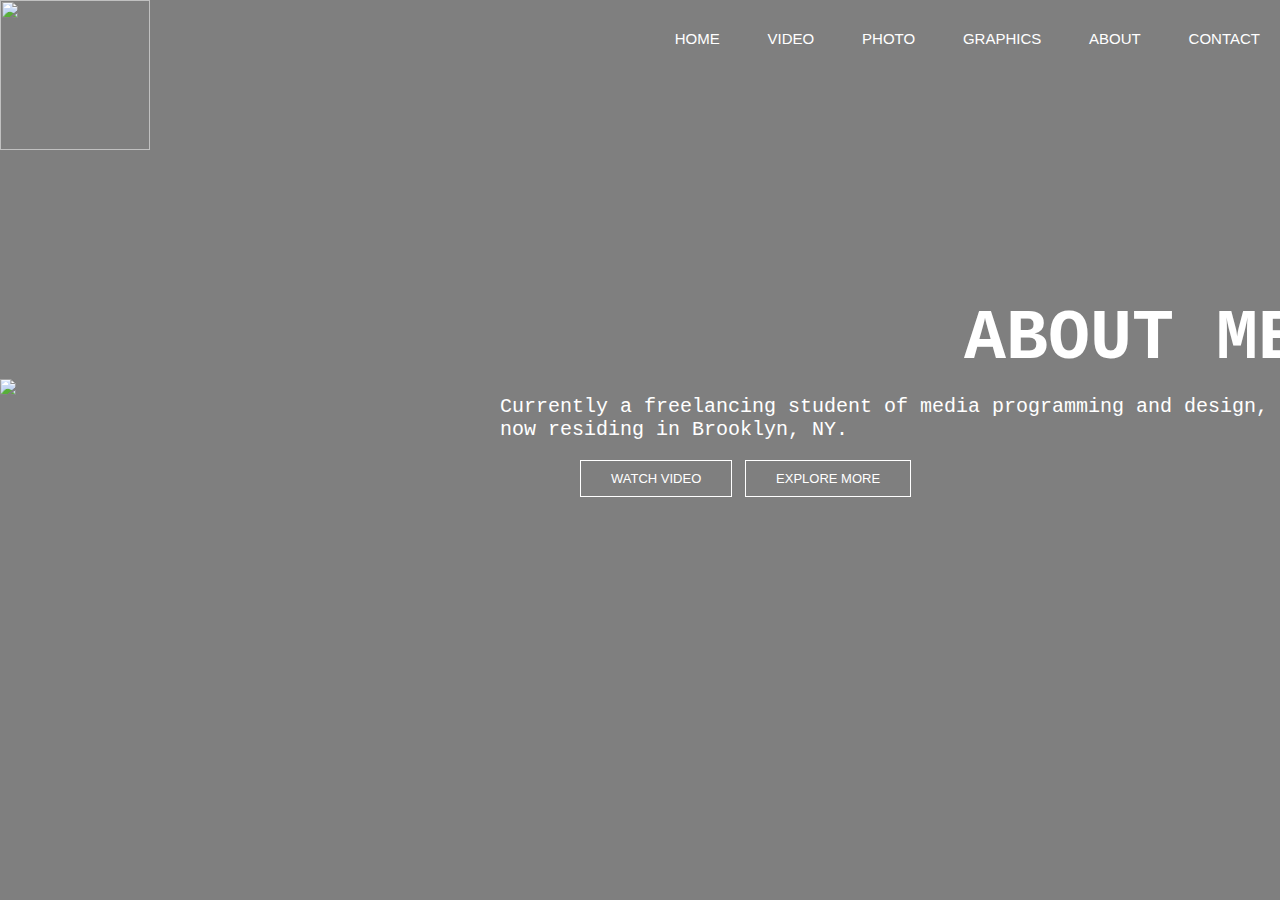
==== about.html @ bd39dc26 "Add files via upload" ====
<html>
<meta name="viewport" content="width=device-width, initial-scale=1.0">
<head>
<title>Luis V Freelance</title>
<link href="style.css" rel="stylesheet" type="text/css">
    
</head>
<body>
    <header>
    
            <div class="row">
                <div class="logo">
                <img src="images/Carrier_Logo.png">
                </div>
            <ul class="main-nav">
                <li class="active"><a href="index.html"> HOME </a></li>
                <li><a href="video.html"> VIDEO </a></li>
                <li><a href="photo.html"> PHOTO </a></li>
                <li><a href="graphics.html"> GRAPHICS </a></li>
                <li><a href="about.html"> ABOUT </a></li>
                <li><a href="contact.html"> CONTACT </a></li>
                
            </ul>
                
            </div>
        
            <div class="hero">
            <h1>About Me</h1>
                <img src="images/cam.jpg"> 
                <p>Currently a freelancing student of media programming and design, now residing in Brooklyn, NY.</p>
             
                <div class="button">
                    <a href="" class="btn btn-one"> Watch Video</a>
                    <a href="" class="btn btn-two"> Explore More</a>
                </div>
            </div>
    
    
    
    
    
    </header>
    
     
    
    </body>
</html>
---- style.css ----
*
{
    box-sizing: border-box;
    margin: 0;
    padding: 0;  
}


header
{
    background-image:linear-gradient(rgba(0,0,0,0.5),rgba(0,0,0,0.5)),url(images/images.jpg) ;
    height: 100vh;
    background-size: cover;
    background-position: center;
}

.main-nav
{
    float: right;
    list-style: none;
    margin-top: 30px;
}

.main-nav li
{
    display: inline-block;
}

.main-nav li a
{
    color: white;
    text-decoration: none;
    padding: 5px 20px;
    font-family:"Roboto", sans-serif;
    font-size: 15px;
}

.main-nav li a:hover
{
    border: 1px solid white;
}

.logo img
{
    width: 150px;
    height: auto;
    float: left;
}

body
{
    font-family:monospace;
}

.row
{
    max-width: 1900px;
    margin: auto;
}

.hero
{
    position: absolute;
    width: 1300px;
    margin-left: 0;
    margin-top: 0;
}

h1
{
    color:white;
    text-transform: uppercase;
    font-size: 70px;
    text-align: right;
    margin-top: 300px;
}

.button
{
    margin-top: 30px;
    margin-left: 580px;
}

.btn
{
    border: 1px solid white;
    padding: 10px 30px;
    color: white;
    text-decoration: none;
    margin-right: 5px;
    font-size: 13px;
    text-transform:uppercase;    
}

.btn-one 
{
    font-family: "Roboto", sans-serif;
}

.btn-one:hover
{
   background-color: darkorange; 
}

.btn-two
{
    
    font-family: "Roboto", sans-serif; 
}

.btn-two:hover
{
    background-color: darkorange;
}

.video
{
   position: absolute
    margin: auto;
    
}

.reel
{
    margin-top: 50px;
    margin-left: 700px;
    align-content: center;
}

.contact
{
    font-family: "Robotosans", sans-serif;
    color: white;
    margin-left: 800px;
}
p
{
    font-size: 20px;
    color: white;
    margin-left: 500px;
}
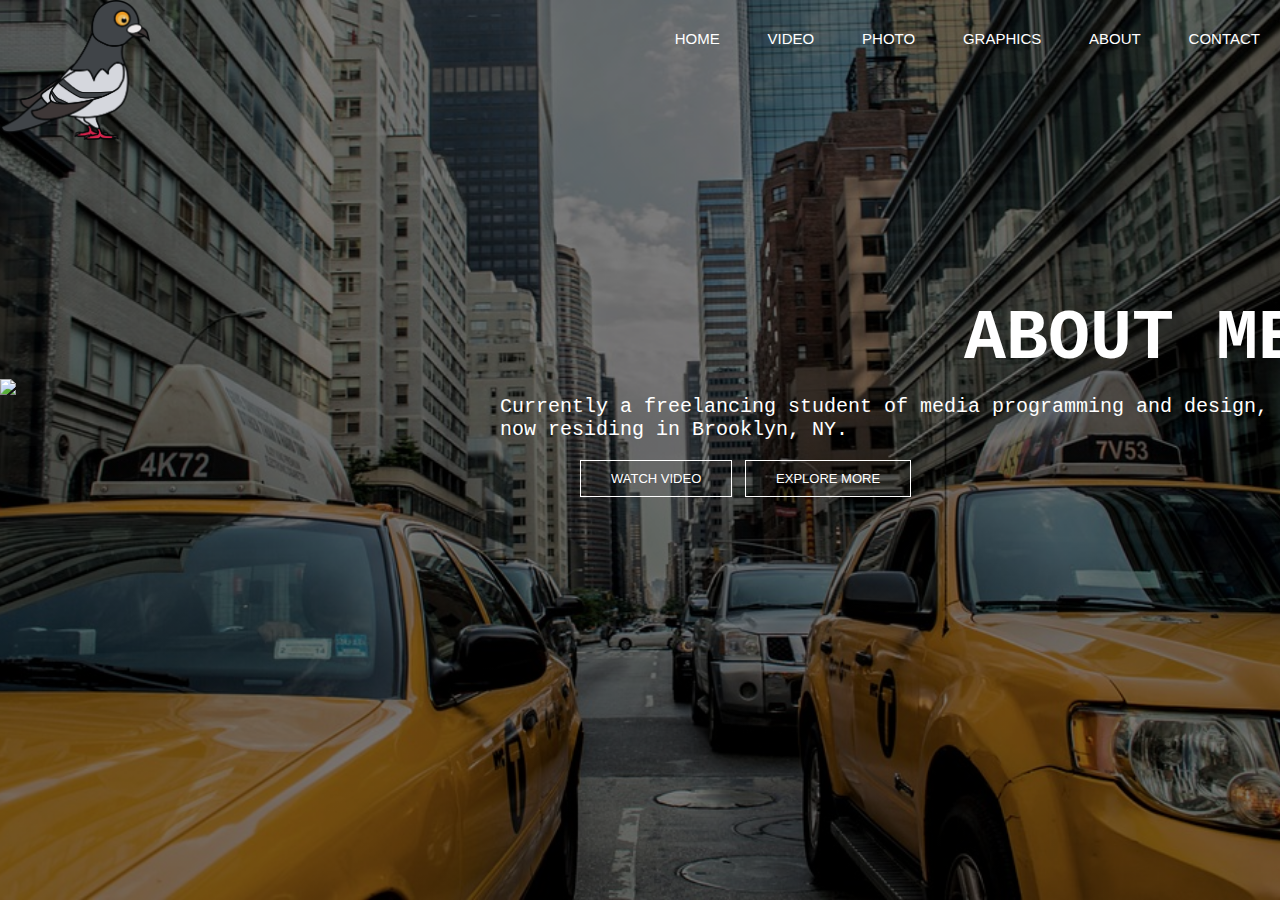
==== commit 660fb793: "about logo" ====
--- a/about.html
+++ b/about.html
@@ -10,7 +10,7 @@
     
             <div class="row">
                 <div class="logo">
-                <img src="images/Carrier_Logo.png">
+                <img src="Carrier_Logo.png">
                 </div>
             <ul class="main-nav">
                 <li class="active"><a href="index.html"> HOME </a></li>
@@ -44,4 +44,4 @@
      
     
     </body>
-</html>+</html>
--- a/style.css
+++ b/style.css
@@ -8,7 +8,7 @@
 
 header
 {
-    background-image:linear-gradient(rgba(0,0,0,0.5),rgba(0,0,0,0.5)),url(images/images.jpg) ;
+    background-image:linear-gradient(rgba(0,0,0,0.5),rgba(0,0,0,0.5)),url(images.jpg) ;
     height: 100vh;
     background-size: cover;
     background-position: center;
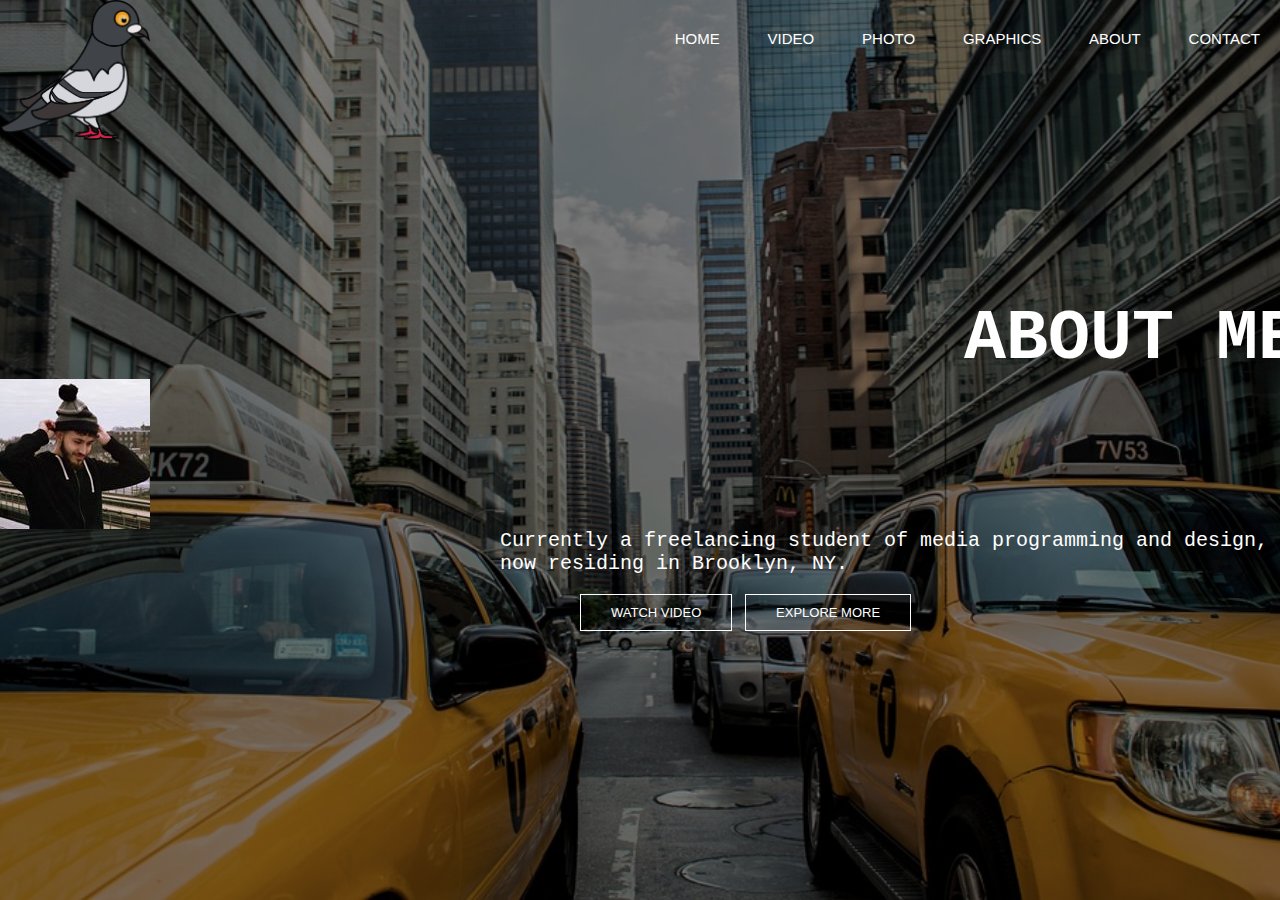
==== commit 933c14c5: "about me photo" ====
--- a/about.html
+++ b/about.html
@@ -26,7 +26,7 @@
         
             <div class="hero">
             <h1>About Me</h1>
-                <img src="images/cam.jpg"> 
+                <img src="cam.jpg"> 
                 <p>Currently a freelancing student of media programming and design, now residing in Brooklyn, NY.</p>
              
                 <div class="button">
